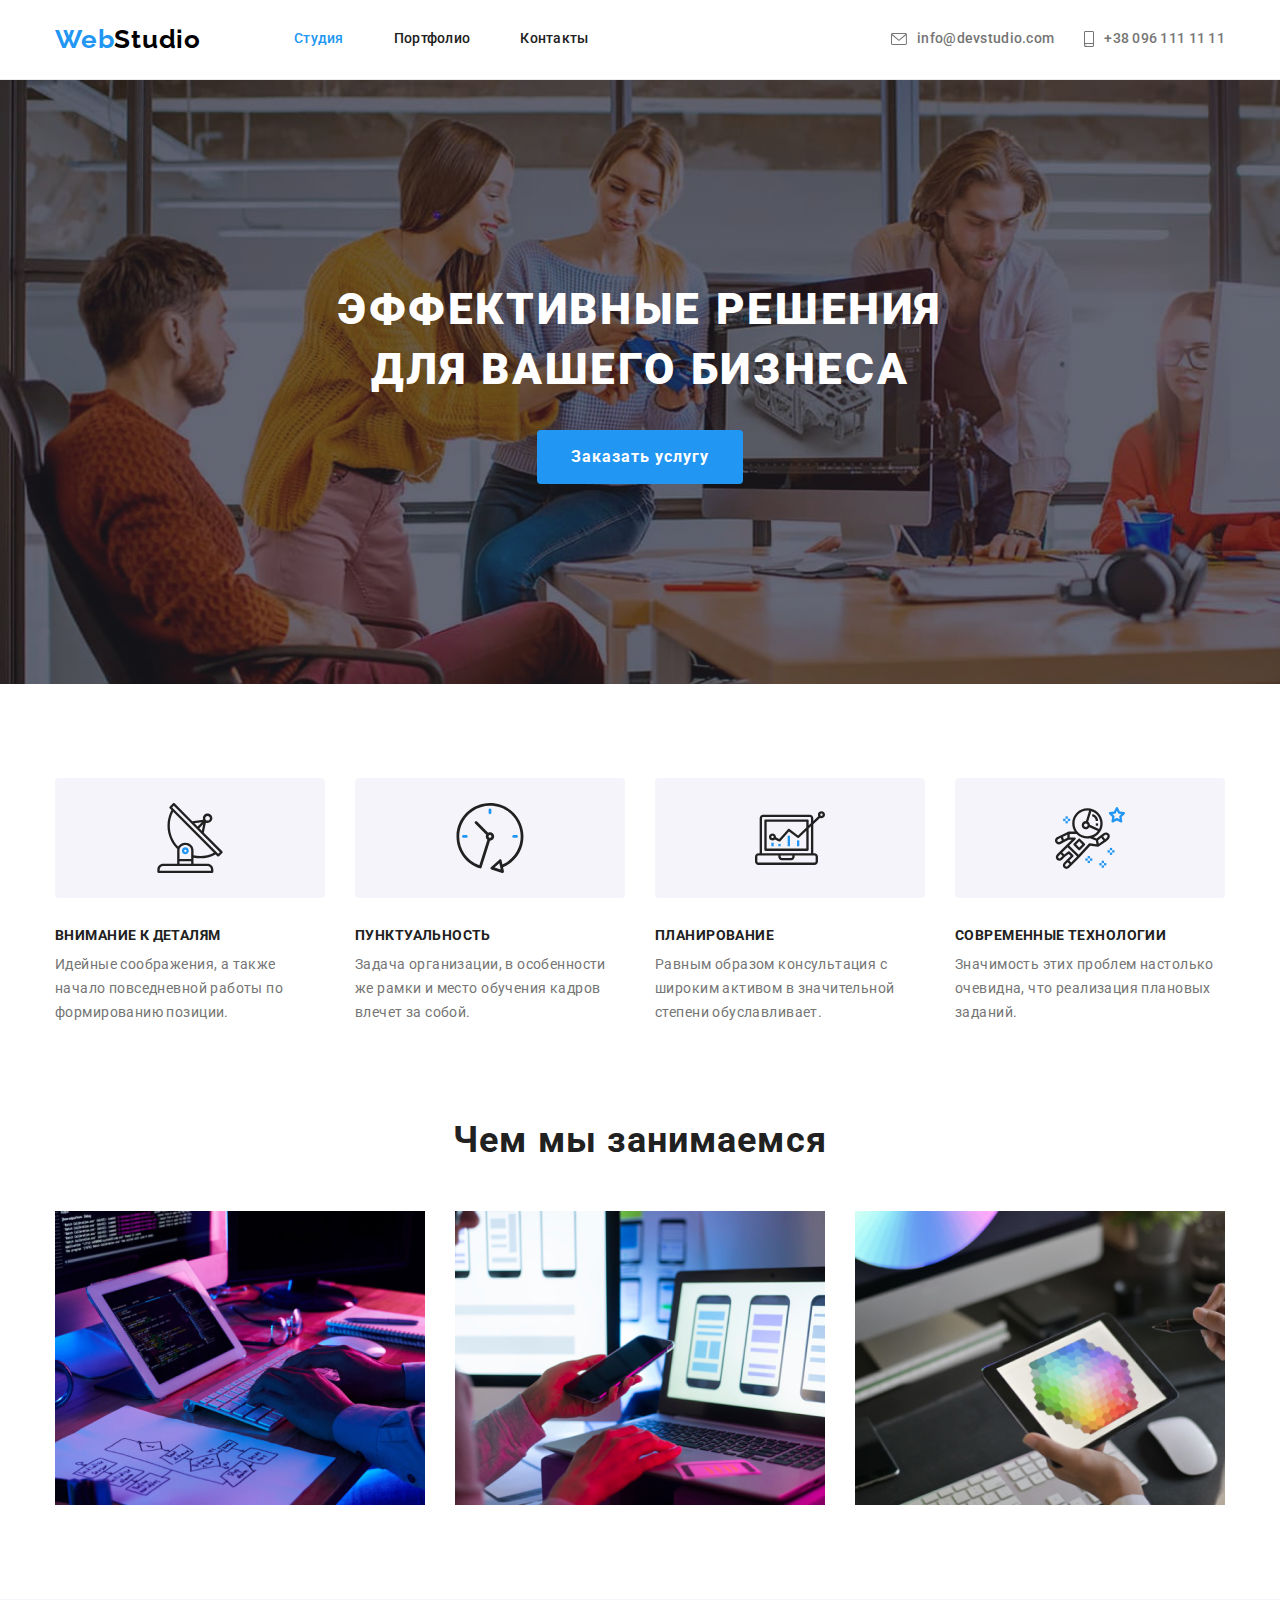
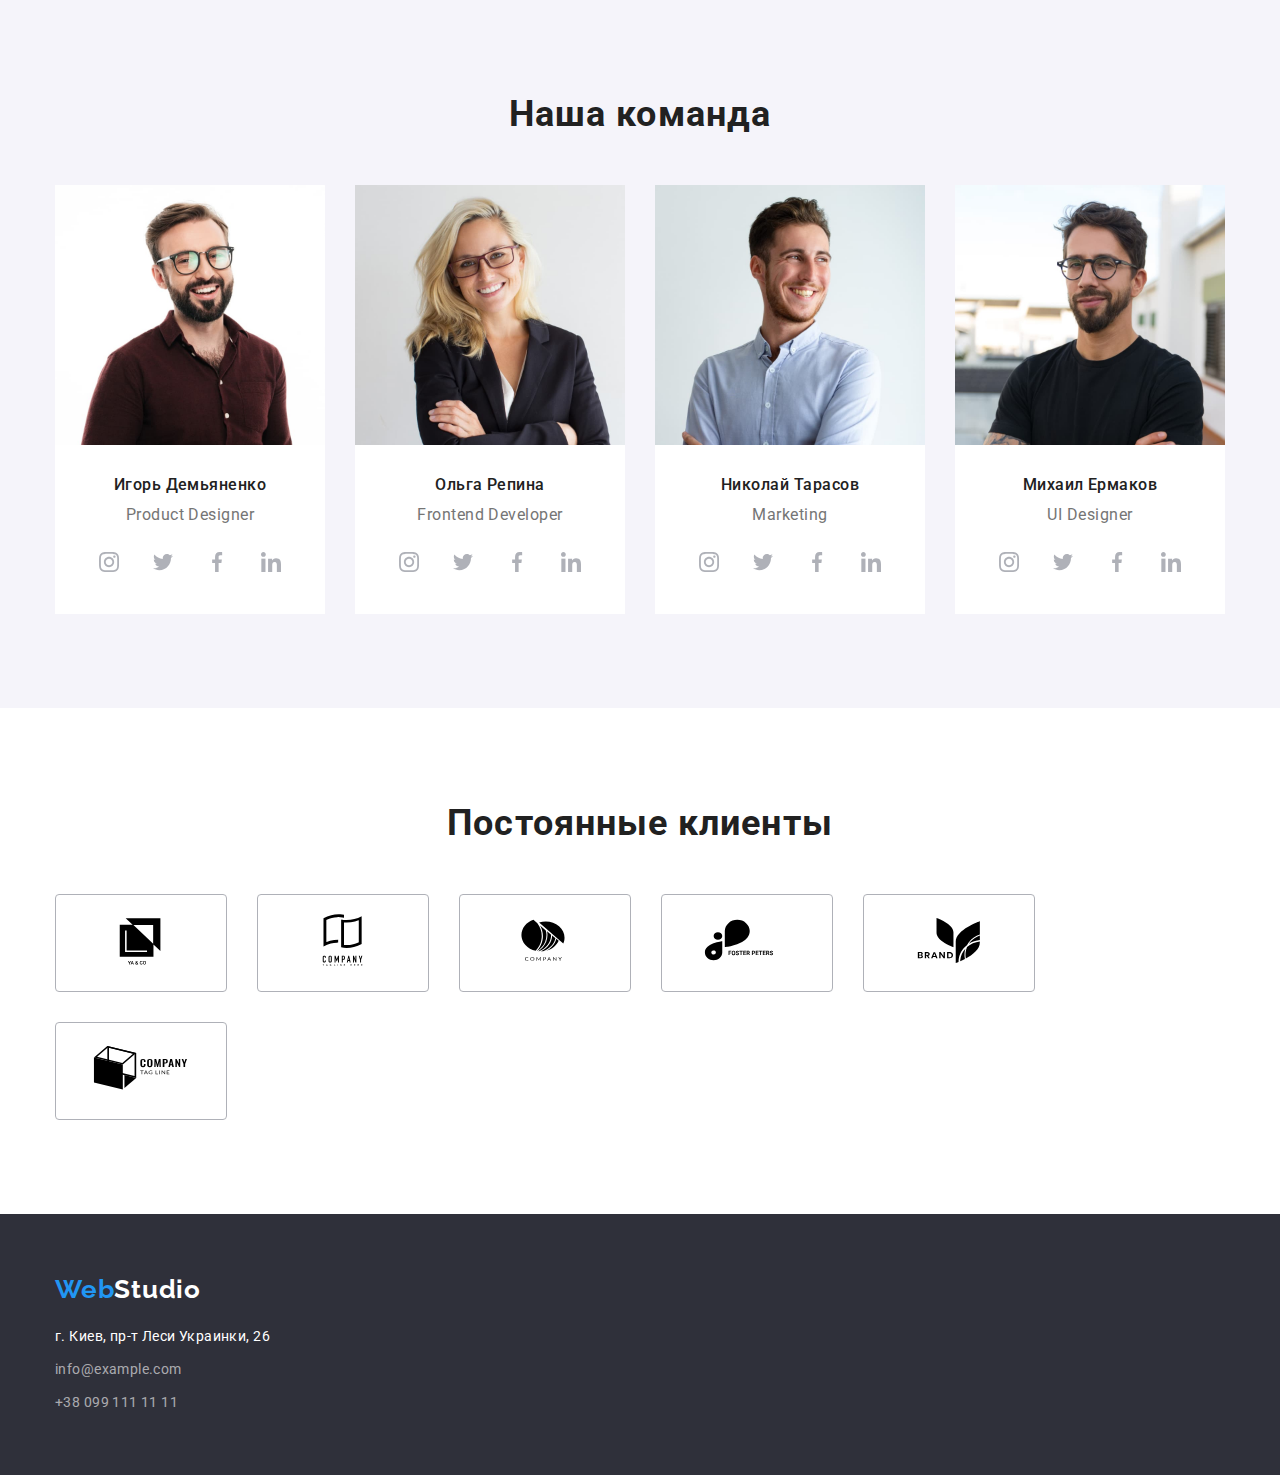
==== index.html @ 459007b1 "Homework4" ====
<!DOCTYPE html>
<html lang="ru">
<head>
    <meta charset="UTF-8">
    <meta http-equiv="X-UA-Compatible" content="IE=edge">
    <meta name="viewport" content="width=device-width, initial-scale=1.0">
    <title>Document</title>
    <link rel="preconnect" href="https://fonts.gstatic.com">
    <link href="https://fonts.googleapis.com/css2?family=Raleway:wght@700&family=Roboto:wght@400;500;700;900&display=swap" rel="stylesheet">
    <link rel="stylesheet" href="https://cdnjs.cloudflare.com/ajax/libs/modern-normalize/1.0.0/modern-normalize.min.css">
    <link rel="stylesheet" href="./css/styles.css">
</head>
<body>
    <!-- header -->
    <header class="header">
        <div class="container header-container">
            <nav class="nav">
                <a class="logo" lang="en" href="./index.html">
                    <span class="logo-first-word">Web</span>Studio
                </a>
                <ul class="nav-menu list">
                    <li class="nav-menu-item">
                        <a class="nav-menu-link link vertical-padding-button current " href="./index.html">Студия</a>
                    </li>
                    <li class="nav-menu-item">
                        <a class="nav-menu-link link vertical-padding-button" href="./portfolio.html">Портфолио</a>
                    </li>
                    <li class="nav-menu-item">
                        <a class="nav-menu-link link vertical-padding-button" href="">Контакты</a>
                    </li>
                </ul>
            </nav>
            <ul class="header-contacts-list list">
                <li class="header-contacts-item">
                    <a class="mail-link link vertical-padding-button" href="mailto:info@devstudio.com">info@devstudio.com
                        <svg class="contact-list-icon envelope">
                            <use href="./images/sprite.svg#icon-envelope"></use>
                        </svg> 
                    </a>
                </li>
                <li class="header-contacts-item">
                    <a class="tel-link link vertical-padding-button" href="tel:+380961111111">+38 096 111 11 11
                        <svg class="contact-list-icon smartphone">
                            <use href="./images/sprite.svg#icon-smartphone"></use>
                        </svg> 
                    </a>
                </li>
            </ul>
        </div>
    </header>
    <main>
        <!-- hero -->
        <section class="hero">
            <div class="container hero-container">
                <h1 class="hero-title">Эффективные решения <br> для вашего бизнеса</h1>
                <button class="hero-button button" type="button">Заказать услугу</button>
            </div>
        </section>
        <!-- advantage -->
        <section class="advantage section">
            <div class="container">
                <h2 class="visually-hidden">Преимущества</h2>
                <ul class="advantage-list list">
                    <li class="advantage-list-item">
                        <div class="container-advatage-list">
                            <svg class=advantage-list-icon>
                                <use href="./images/sprite.svg#icon-antenna1"></use>
                            </svg>
                        </div>
                        <h3 class="advantage-list-title">Внимание к деталям</h3>
                        <p class="advantage-list-description">Идейные соображения, а также начало повседневной работы по формированию позиции.</p>
                    </li>
                    <li class="advantage-list-item">
                        <div class="container-advatage-list">
                            <svg class=advantage-list-icon>
                                <use href="./images/sprite.svg#icon-clock1"></use>
                            </svg>
                        </div>
                        <h3 class="advantage-list-title">Пунктуальность</h3>
                        <p class="advantage-list-description">Задача организации, в особенности же рамки и место обучения кадров влечет за собой.</p>
                    </li>
                    <li class="advantage-list-item">
                        <div class="container-advatage-list">
                            <svg class=advantage-list-icon>
                                <use href="./images/sprite.svg#icon-diagram1"></use>
                            </svg>
                        </div>
                        <h3 class="advantage-list-title">Планирование</h3>
                        <p class="advantage-list-description">Равным образом консультация с широким активом в значительной степени обуславливает.</p>
                    </li>
                    <li class="advantage-list-item">
                        <div class="container-advatage-list">
                            <svg class=advantage-list-icon>
                                <use href="./images/sprite.svg#icon-astronaut1"></use>
                            </svg>
                        </div>
                        <h3 class="advantage-list-title">Современные технологии</h3>
                        <p class="advantage-list-description">Значимость этих проблем настолько очевидна, что реализация плановых заданий.</p>
                    </li>
                </ul>
            </div>
        </section>
        <!-- occupation -->
        <section class="occupations">
            <div class="container">
                <h2 class="occupations-title">Чем мы занимаемся</h2>
                <ul class="occupations-list list">
                    <li class="occupations-list-item">
                        <img class="occupations-list-item-img" src="./images/advantages/programming.jpg" alt="Програмирование" width="370" height="294">
                    </li>
                    <li class="occupations-list-item">
                        <img class="occupations-list-item-img" src="./images/advantages/testing.jpg" alt="Тестирование" width="370" height="294">
                    </li>
                    <li class="occupations-list-item">
                        <img class="occupations-list-item-img" src="./images/advantages/design.jpg" alt="Разработка дизайна" width="370" height="294">
                    </li>
                </ul>
            </div>
        </section>
        <!-- team -->
        <section class="team section">
            <div class="container">
                <h2 class="team-title">Наша команда</h2>
                <ul class="team-list list">
                    <li class="team-list-item">
                        <img class="team-list-item-img" src="./images/team/product-designer.jpg" alt="Член команды Игорь Демьяненко" width="270" height="260">
                        <div class="team-list-item-container">
                            <h3 class="team-list-item-title">Игорь Демьяненко</h3>
                            <p class="team-list-item-description" lang="en">Product Designer</p>
                            <div class="container-taem-social-list">
                                <ul class="team-social-list list">
                                    <li class="team-sotial-list-item">
                                        <a href="" class="social-list-link link">
                                            <svg class="team-sotial-list-icon">
                                                <use href="./images/sprite.svg#icon-instagram"></use>
                                            </svg>
                                        </a>
                                    </li>
                                    <li>
                                        <a href="" class="social-list-link link">
                                            <svg class="team-sotial-list-icon">
                                                <use href="./images/sprite.svg#icon-twitter"></use>
                                            </svg>
                                        </a>
                                    </li>
                                    <li>
                                        <a href="" class="social-list-link link">
                                            <svg class="team-sotial-list-icon">
                                                <use href="./images/sprite.svg#icon-facebook"></use>
                                            </svg>
                                        </a>
                                    </li>
                                    <li>
                                        <a href="" class="social-list-link link">
                                            <svg class="team-sotial-list-icon">
                                                <use href="./images/sprite.svg#icon-linkedin"></use>
                                            </svg>
                                        </a>
                                    </li>
                                </ul>
                            </div>
                        </div>
                    </li>
                    <li class="team-list-item">
                        <img class="team-list-item-img" src="./images/team/frontend-developer.jpg" alt="Член команды Ольга Репина" width="270" height="260">
                        <div class="team-list-item-container">
                            <h3 class="team-list-item-title">Ольга Репина</h3>
                            <p class="team-list-item-description" lang="en">Frontend Developer</p>
                            <div class="container-taem-social-list">
                                <ul class="team-social-list list">
                                    <li class="team-sotial-list-item">
                                        <a href="" class="social-list-link link">
                                            <svg class="team-sotial-list-icon">
                                                <use href="./images/sprite.svg#icon-instagram"></use>
                                            </svg>
                                        </a>
                                    </li>
                                    <li>
                                        <a href="" class="social-list-link link">
                                            <svg class="team-sotial-list-icon">
                                                <use href="./images/sprite.svg#icon-twitter"></use>
                                            </svg>
                                        </a>
                                    </li>
                                    <li>
                                        <a href="" class="social-list-link link">
                                            <svg class="team-sotial-list-icon">
                                                <use href="./images/sprite.svg#icon-facebook"></use>
                                            </svg>
                                        </a>
                                    </li>
                                    <li>
                                        <a href="" class="social-list-link link">
                                            <svg class="team-sotial-list-icon">
                                                <use href="./images/sprite.svg#icon-linkedin"></use>
                                            </svg>
                                        </a>
                                    </li>
                                </ul>
                            </div>
                        </div>
                    </li>
                    <li class="team-list-item">
                        <img class="team-list-item-img" src="./images/team/marketing.jpg" alt="Член команды Николай Тарасов" width="270" height="260">
                        <div class="team-list-item-container">
                            <h3 class="team-list-item-title">Николай Тарасов</h3>
                            <p class="team-list-item-description" lang="en">Marketing</p>
                            <div class="container-taem-social-list">
                                <ul class="team-social-list list">
                                    <li class="team-sotial-list-item">
                                        <a href="" class="social-list-link link">
                                            <svg class="team-sotial-list-icon">
                                                <use href="./images/sprite.svg#icon-instagram"></use>
                                            </svg>
                                        </a>
                                    </li>
                                    <li>
                                        <a href="" class="social-list-link link">
                                            <svg class="team-sotial-list-icon">
                                                <use href="./images/sprite.svg#icon-twitter"></use>
                                            </svg>
                                        </a>
                                    </li>
                                    <li>
                                        <a href="" class="social-list-link link">
                                            <svg class="team-sotial-list-icon">
                                                <use href="./images/sprite.svg#icon-facebook"></use>
                                            </svg>
                                        </a>
                                    </li>
                                    <li>
                                        <a href="" class="social-list-link link">
                                            <svg class="team-sotial-list-icon">
                                                <use href="./images/sprite.svg#icon-linkedin"></use>
                                            </svg>
                                        </a>
                                    </li>
                                </ul>
                            </div>
                        </div>
                    </li>
                    <li class="team-list-item">
                        <img class="team-list-item-img" src="./images/team/ui-designer.jpg" alt="Член команды Михаил Ермаков" width="270" height="260">
                        <div class="team-list-item-container">
                            <h3 class="team-list-item-title">Михаил Ермаков</h3>
                            <p class="team-list-item-description" lang="en">UI Designer</p>
                            <div class="container-taem-social-list">
                                <ul class="team-social-list list">
                                    <li class="team-sotial-list-item">
                                        <a href="" class="social-list-link link">
                                            <svg class="team-sotial-list-icon">
                                                <use href="./images/sprite.svg#icon-instagram"></use>
                                            </svg>
                                        </a>
                                    </li>
                                    <li>
                                        <a href="" class="social-list-link link">
                                            <svg class="team-sotial-list-icon">
                                                <use href="./images/sprite.svg#icon-twitter"></use>
                                            </svg>
                                        </a>
                                    </li>
                                    <li>
                                        <a href="" class="social-list-link link">
                                            <svg class="team-sotial-list-icon">
                                                <use href="./images/sprite.svg#icon-facebook"></use>
                                            </svg>
                                        </a>
                                    </li>
                                    <li>
                                        <a href="" class="social-list-link link">
                                            <svg class="team-sotial-list-icon">
                                                <use href="./images/sprite.svg#icon-linkedin"></use>
                                            </svg>
                                        </a>
                                    </li>
                                </ul>
                            </div>
                        </div>
                    </li>
                </ul>
            </div>
        </section>
        <!-- regular customers -->
        <section class="customers section">
            <div class="container">
                <h2 class="customers-title title">Постоянные клиенты</h2>
                    <ul class="customers-list list">
                        <li class="customers-list-item">
                            <a href="" class="customers-list-link link">
                                <svg class="customer-list-icon">
                                    <use href="./images/sprite.svg#icon-company1"></use>
                                </svg>
                            </a>
                        </li>
                        <li class="customers-list-item">
                            <a href="" class="customers-list-link link">
                                <svg class="customer-list-icon">
                                    <use href="./images/sprite.svg#icon-company2"></use>
                                </svg>
                            </a>
                        </li>
                        <li class="customers-list-item">
                            <a href="" class="customers-list-link link">
                                <svg class="customer-list-icon">
                                    <use href="./images/sprite.svg#icon-company3"></use>
                                </svg>
                            </a>
                        </li>
                        <li class="customers-list-item">
                            <a href="" class="customers-list-link link">
                                <svg class="customer-list-icon">
                                    <use href="./images/sprite.svg#icon-company4"></use>
                                </svg>
                            </a>
                        </li>
                        <li class="customers-list-item">
                            <a href="" class="customers-list-link link">
                                <svg class="customer-list-icon">
                                    <use href="./images/sprite.svg#icon-company5"></use>
                                </svg>
                            </a>
                        </li>
                        <li class="customers-list-item">
                            <a href="" class="customers-list-link link">
                                <svg class="customer-list-icon">
                                    <use href="./images/sprite.svg#icon-company6"></use>
                                </svg>
                            </a>
                        </li>
                    </ul>
            </div>
        </section>
    </main>
    <!-- footer -->
    <footer class="footer">
        <div class="container">
            <a class="footer-logo" lang="en" href="./index.html"><span class="footer-logo-first-word">Web</span>Studio</a>
            <address>
                <ul class="footer-list list">
                    <li class="footer-list-item">
                        <a class="footer-map-link vertical-padding-button link" href="https://goo.gl/maps/yjC53x2u7ZF1c42Y8" target="_blank" rel="noreferrer noopener">г. Киев, пр-т Леси Украинки, 26</a>
                    </li>
                    <li class="footer-list-item">
                        <a class="footer-mail-link vertical-padding-button link" href="mailto:info@example.com">info@example.com</a>
                    </li>
                    <li class="footer-list-item">
                        <a class="footer-tel-link vertical-padding-button link" href="tel:+380991111111">+38 099 111 11 11</a>
                    </li>
                </ul>
            </address>
        </div>
    </footer>
</body>
</html>
---- css/styles.css ----
:root {
  --main-font: "Roboto", sans-serif;
  --secondary-font: "Raleway", sans-serif;
  --accent-color: #2196f3;
  --main-color: #212121;
  --secondary-color: #757575;
  --logo-first-color: #2196f3;
  --logo-second-color: #000000;
  --button-action-color: #ffffff;
  --button-action-background-color: #188ce8;
  --hero-title-text-color: #ffffff;
  --hero-background-color: #c4c4c4;
  --hero-button-background-color: #2196f3;
  --hero-button-hover-background-color: #188ce8;
  --team-background-color: #f5f4fa;
  --team-list-item-background-color: #ffffff;
  --footer-background-color: #2f303a;
  --footer-logo-color: #ffffff;
  --footer-logo-first-word-color: #2196f3;
  --footer-list-item-color: #ffffff;
  --footer-contacts-link-color: rgba(255, 255, 255, 0.6);
  --portfolio-filter-button-background-color: #f5f4fa;
  --sotial-icon-color: #afb1b8;
}

h1,
h2,
h3,
h4,
h5,
h6,
p {
  margin-top: 0;
}

ul,
ol {
  margin-top: 0;
  margin-bottom: 0;
  padding-left: 0;
}

img {
  display: block;
}

.list {
  list-style: none;
}

.link {
  text-decoration: none;
  color: inherit;
}

body {
  font-family: var(--main-font);
  color: var(--main-color);
}

.container {
  width: 1200px;
  padding-left: 15px;
  padding-right: 15px;
  margin: 0 auto;
}

.section {
  padding-top: 94px;
  padding-bottom: 94px;
}

/* ============= COMPONENTS ============= */
.title {
  font-size: 36px;
  line-height: 1.17;
  letter-spacing: 0.03em;
  text-align: center;
}

.link:hover,
.link:focus {
  color: var(--accent-color);
}

.link:hover .contact-list-icon,
.link:focus .contact-list-icon {
  fill: var(--accent-color);
}

.social-list-link:hover,
.social-list-link:focus {
  background-color: var(--accent-color);
}

.social-list-link:hover .team-sotial-list-icon,
.social-list-link:focus .team-sotial-list-icon {
  fill: var(--button-action-color);
}

.button {
  cursor: pointer;
  display: inline-block;
  border-radius: 4px;
  border-color: transparent;
}

.current {
  color: var(--accent-color);
}

.vertical-padding-button {
  padding-top: 5px;
  padding-bottom: 5px;
}

.visually-hidden {
  position: absolute;
  width: 1px;
  height: 1px;
  margin: -1px;
  border: 0;
  padding: 0;
  white-space: nowrap;
  clip-path: inset(100%);
  clip: rect(0 0 0 0);
  overflow: hidden;
  outline: 0;
  outline-offset: 0;
}
/* ============= COMPONENTS END ============= */

/* ============= HEADER ============= */
.header {
  padding-top: 24px;
  padding-bottom: 24px;
  border-bottom: 1px solid #ececec;
}

.header-container {
  display: flex;
  align-items: center;
  justify-content: space-between;
}

.nav {
  display: flex;
  align-items: center;
}

.logo {
  margin-right: 93px;
  font-family: var(--secondary-font);
  font-weight: 700;
  font-size: 26px;
  line-height: 1.19;
  letter-spacing: 0.03em;
  text-decoration: none;
  color: var(--logo-second-color);
}

.logo-first-word {
  color: var(--logo-first-color);
}

.nav-menu {
  display: flex;
  align-items: center;
  font-weight: 500;
  font-size: 14px;
  line-height: 1.14;
  letter-spacing: 0.02em;
}

.nav-menu-item:not(:last-child) {
  margin-right: 50px;
}

.header-contacts-list {
  display: flex;
  align-items: center;
  font-weight: 500;
  font-size: 14px;
  line-height: 1.14;
  letter-spacing: 0.02em;
  color: var(--secondary-color);
}

.envelope {
  width: 16px;
  height: 12px;
}

.smartphone {
  width: 10px;
  height: 16px;
}

.contact-list-icon {
  fill: var(--secondary-color);
}

.header-contacts-item:not(:last-child) {
  margin-right: 30px;
}

.mail-link,
.tel-link {
  display: flex;
  flex-direction: row-reverse;
  justify-content: center;
  align-items: center;
}

.contact-list-icon {
  margin-right: 10px;
}
/* ============= HEADER END ============= */

/* ============= HERO ============= */
.hero {
  background-color: var(--hero-background-color);
  padding-top: 200px;
  padding-bottom: 200px;
  background-image: linear-gradient(
      rgba(47, 48, 58, 0.4),
      rgba(47, 48, 58, 0.4)
    ),
    url(../images/hero/hero.jpg);
  background-size: cover;
}

.hero-container {
  text-align: center;
}

.hero-title {
  font-weight: 900;
  font-size: 44px;
  line-height: 1.36;
  letter-spacing: 0.06em;
  color: var(--hero-title-text-color);
  text-transform: uppercase;
  margin-bottom: 30px;
}

.hero-button {
  font-family: var(--main-font);
  font-weight: 700;
  font-size: 16px;
  line-height: 1.87;
  letter-spacing: 0.06em;
  background-color: var(--hero-button-background-color);
  color: var(--button-action-color);
  padding: 10px 32px;
}

.hero-button:hover {
  background-color: var(--hero-button-hover-background-color);
}
/* ============= HERO END ============= */

/* ============= ADVANTAGE ============= */

.advantage-list {
  display: flex;
  align-items: center;
}

.advantage-list-item:not(:last-child) {
  margin-right: 30px;
}

.container-advatage-list {
  display: flex;
  justify-content: center;
  align-items: center;
  margin-bottom: 30px;
  padding: 25px 100px;
  background: #f5f4fa;
  border-radius: 4px;
}

.advantage-list-icon {
  width: 70px;
  height: 70px;
}

.advantage-list-title {
  width: 270px;
  font-size: 14px;
  line-height: 1.14;
  letter-spacing: 0.03em;
  text-transform: uppercase;
  margin-bottom: 10px;
}

.advantage-list-description {
  font-size: 14px;
  line-height: 1.71;
  letter-spacing: 0.03em;
  color: var(--secondary-color);
  margin-bottom: 0;
}
/* ============= ADVANTAGE END ============= */

/* ============= OCCUPATION ============= */
.occupations {
  padding-bottom: 94px;
}

.occupations-title {
  font-size: 36px;
  line-height: 1.17;
  letter-spacing: 0.03em;
  text-align: center;
  margin-bottom: 50px;
}

.occupations-list {
  display: flex;
  flex-wrap: wrap;
  margin-left: -30px;
  margin-top: -30px;
}

.occupations-list-item {
  flex-basis: calc((100% - 3 * 30px) / 3);
  margin-left: 30px;
  margin-top: 30px;
}
/* ============= OCCUPATION END ============= */

/* ============= TEAM ============= */
.team {
  background-color: var(--team-background-color);
}

.team-title {
  font-size: 36px;
  line-height: 1.17;
  letter-spacing: 0.03em;
  margin-bottom: 50px;
  text-align: center;
}

.team-list {
  display: flex;
  align-items: center;
  text-align: center;
  flex-wrap: wrap;
  margin-left: -30px;
  margin-top: -30px;
}

.team-list-item {
  background-color: var(--team-list-item-background-color);
  flex-basis: calc((100% - 4 * 30px) / 4);
  margin-left: 30px;
  margin-top: 30px;
}

.team-list-item-container {
  padding: 30px 32px;
}

.team-social-list {
  display: flex;
  justify-content: space-between;
}

.social-list-link {
  width: 44px;
  height: 44px;
  display: flex;
  justify-content: center;
  align-items: center;
  border-radius: 50%;
}

.team-sotial-list-icon {
  width: 20px;
  height: 20px;
  fill: var(--sotial-icon-color);
}

.team-list-item-title {
  font-weight: 500;
  font-size: 16px;
  line-height: 1.19;
  letter-spacing: 0.03em;
  margin-bottom: 10px;
}

.team-list-item-description {
  font-size: 16px;
  line-height: 1.19;
  letter-spacing: 0.03em;
  color: var(--secondary-color);
  margin-bottom: 16px;
}
/* ============= TEAM END ============= */

/* ============= REGULAR CUSTOMERS ============= */
.customers-title {
  margin-bottom: 50px;
}

.customers-list {
  display: flex;
  align-items: center;
  text-align: center;
  flex-wrap: wrap;
  margin-left: -30px;
  margin-top: -30px;
}

.customers-list-item {
  border: 1px solid #afb1b8;
  border-radius: 4px;
  flex-basis: calc((100% - 6 * 30px) / 6);
  margin-left: 30px;
  margin-top: 30px;
}

.customers-list-item {
  padding: 16px 32px;
}

.customer-list-icon {
  width: 106px;
  height: 60px;
}
/* ============= REGULAR CUSTOMERS END ============= */

/* ============= FOOTER ============= */
.footer {
  background-color: var(--footer-background-color);
  padding-top: 60px;
  padding-bottom: 60px;
}

.footer-logo {
  display: inline-block;
  font-family: var(--secondary-font);
  font-weight: 700;
  font-size: 26px;
  line-height: 1.19;
  letter-spacing: 0.03em;
  text-decoration: none;
  color: var(--footer-logo-color);
  margin-bottom: 20px;
}

.footer-logo-first-word {
  color: var(--footer-logo-first-word-color);
}

.footer-list-item {
  font-style: normal;
  font-size: 14px;
  line-height: 1.71;
  letter-spacing: 0.03em;
  color: var(--footer-list-item-color);
}

.footer-list-item:not(:last-child) {
  margin-bottom: 9px;
}

.footer-tel-link,
.footer-mail-link {
  color: var(--footer-contacts-link-color);
}
/* ============= FOOTER END ============= */

/* ============= PORTFOLIO FILTER ============= */
/* .portfolio {
} */

.portfolio-filter-list {
  display: flex;
  justify-content: center;
  margin-bottom: 50px;
}

.portfolio-filter-button {
  font-family: var(--main-font);
  font-weight: 500;
  font-size: 16px;
  line-height: 1.62;
  letter-spacing: 0.03em;
  color: var(--main-color);
  background-color: var(--portfolio-filter-button-background-color);
  padding: 6px 22px;
}

.portfolio-filter-list-item:not(:last-child) {
  margin-right: 8px;
}

.portfolio-filter-button:hover {
  color: var(--button-action-color);
  background-color: var(--button-action-background-color);
}
/* ============= PORTFOLIO FILTER END ============= */

/* ============= PORTFOLIO GALLERY ============= */
.gallery-list {
  display: flex;
  flex-wrap: wrap;
  margin-left: -30px;
  margin-top: -30px;
}

.gallery-list-item {
  flex-basis: calc((100% - 3 * 30px) / 3);
  margin-left: 30px;
  margin-top: 30px;
}

.gallery-list-title {
  font-size: 18px;
  line-height: 2;
  letter-spacing: 0.06em;
  margin-bottom: 4px;
}

.gallery-list-description {
  font-size: 16px;
  line-height: 1.87;
  letter-spacing: 0.03em;
  color: var(--secondary-color);
  margin-bottom: 0;
}

.gallery-list-content {
  padding: 20px 24px;
  border: 1px solid #eeeeee;
  border-top: 0px;
}
/* ============= PORTFOLIO GALLERY END ============= */
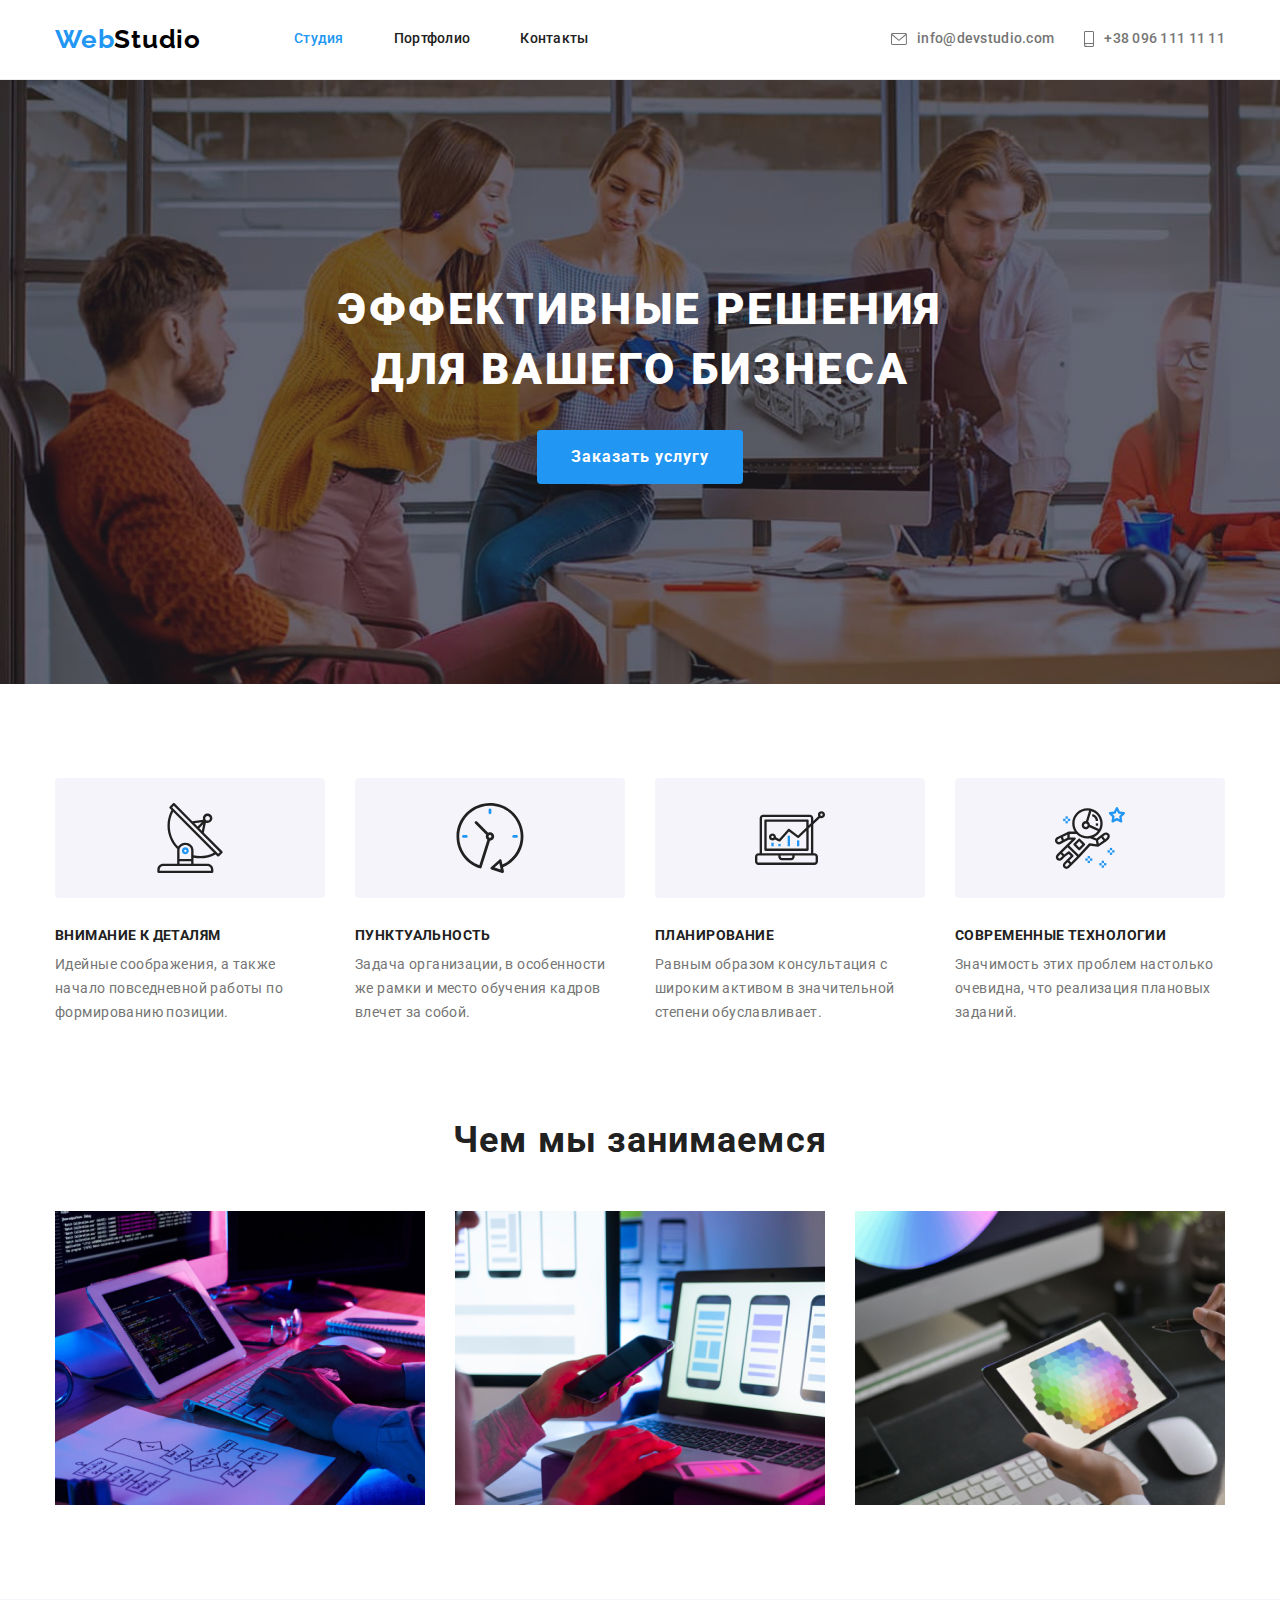
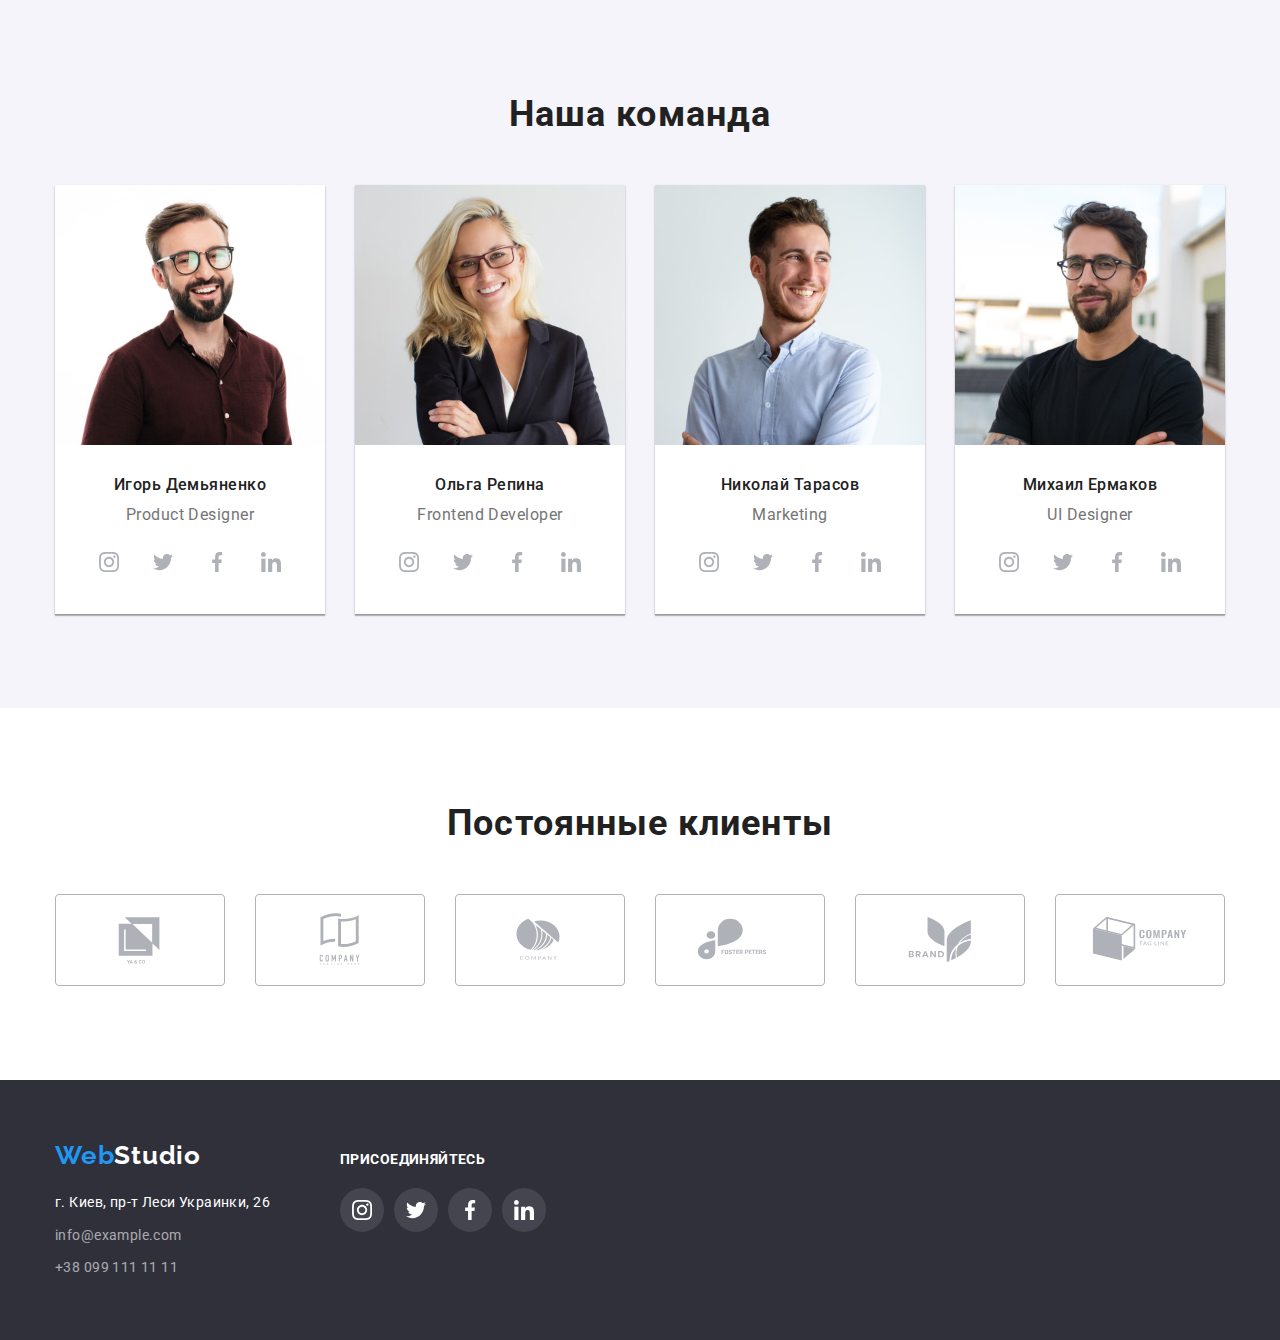
==== commit 0d193ce4: "Summary" ====
--- a/index.html
+++ b/index.html
@@ -33,14 +33,14 @@
             <ul class="header-contacts-list list">
                 <li class="header-contacts-item">
                     <a class="mail-link link vertical-padding-button" href="mailto:info@devstudio.com">info@devstudio.com
-                        <svg class="contact-list-icon envelope">
+                        <svg class="contact-list-icon envelope" width="16" height="12">
                             <use href="./images/sprite.svg#icon-envelope"></use>
                         </svg> 
                     </a>
                 </li>
                 <li class="header-contacts-item">
                     <a class="tel-link link vertical-padding-button" href="tel:+380961111111">+38 096 111 11 11
-                        <svg class="contact-list-icon smartphone">
+                        <svg class="contact-list-icon smartphone" width="10" height="16"> 
                             <use href="./images/sprite.svg#icon-smartphone"></use>
                         </svg> 
                     </a>
@@ -63,7 +63,7 @@
                 <ul class="advantage-list list">
                     <li class="advantage-list-item">
                         <div class="container-advatage-list">
-                            <svg class=advantage-list-icon>
+                            <svg class=advantage-list-icon width="70" height="70">
                                 <use href="./images/sprite.svg#icon-antenna1"></use>
                             </svg>
                         </div>
@@ -72,7 +72,7 @@
                     </li>
                     <li class="advantage-list-item">
                         <div class="container-advatage-list">
-                            <svg class=advantage-list-icon>
+                            <svg class=advantage-list-icon width="70" height="70">
                                 <use href="./images/sprite.svg#icon-clock1"></use>
                             </svg>
                         </div>
@@ -81,7 +81,7 @@
                     </li>
                     <li class="advantage-list-item">
                         <div class="container-advatage-list">
-                            <svg class=advantage-list-icon>
+                            <svg class=advantage-list-icon width="70" height="70">
                                 <use href="./images/sprite.svg#icon-diagram1"></use>
                             </svg>
                         </div>
@@ -90,7 +90,7 @@
                     </li>
                     <li class="advantage-list-item">
                         <div class="container-advatage-list">
-                            <svg class=advantage-list-icon>
+                            <svg class=advantage-list-icon width="70" height="70">
                                 <use href="./images/sprite.svg#icon-astronaut1"></use>
                             </svg>
                         </div>
@@ -131,28 +131,28 @@
                                 <ul class="team-social-list list">
                                     <li class="team-sotial-list-item">
                                         <a href="" class="social-list-link link">
-                                            <svg class="team-sotial-list-icon">
+                                            <svg class="team-sotial-list-icon" width="20" height="20">
                                                 <use href="./images/sprite.svg#icon-instagram"></use>
                                             </svg>
                                         </a>
                                     </li>
                                     <li>
                                         <a href="" class="social-list-link link">
-                                            <svg class="team-sotial-list-icon">
+                                            <svg class="team-sotial-list-icon" width="20" height="20">
                                                 <use href="./images/sprite.svg#icon-twitter"></use>
                                             </svg>
                                         </a>
                                     </li>
                                     <li>
                                         <a href="" class="social-list-link link">
-                                            <svg class="team-sotial-list-icon">
+                                            <svg class="team-sotial-list-icon" width="20" height="20">
                                                 <use href="./images/sprite.svg#icon-facebook"></use>
                                             </svg>
                                         </a>
                                     </li>
                                     <li>
                                         <a href="" class="social-list-link link">
-                                            <svg class="team-sotial-list-icon">
+                                            <svg class="team-sotial-list-icon" width="20" height="20">
                                                 <use href="./images/sprite.svg#icon-linkedin"></use>
                                             </svg>
                                         </a>
@@ -170,28 +170,28 @@
                                 <ul class="team-social-list list">
                                     <li class="team-sotial-list-item">
                                         <a href="" class="social-list-link link">
-                                            <svg class="team-sotial-list-icon">
+                                            <svg class="team-sotial-list-icon" width="20" height="20">
                                                 <use href="./images/sprite.svg#icon-instagram"></use>
                                             </svg>
                                         </a>
                                     </li>
                                     <li>
                                         <a href="" class="social-list-link link">
-                                            <svg class="team-sotial-list-icon">
+                                            <svg class="team-sotial-list-icon" width="20" height="20">
                                                 <use href="./images/sprite.svg#icon-twitter"></use>
                                             </svg>
                                         </a>
                                     </li>
                                     <li>
                                         <a href="" class="social-list-link link">
-                                            <svg class="team-sotial-list-icon">
+                                            <svg class="team-sotial-list-icon" width="20" height="20">
                                                 <use href="./images/sprite.svg#icon-facebook"></use>
                                             </svg>
                                         </a>
                                     </li>
                                     <li>
                                         <a href="" class="social-list-link link">
-                                            <svg class="team-sotial-list-icon">
+                                            <svg class="team-sotial-list-icon" width="20" height="20">
                                                 <use href="./images/sprite.svg#icon-linkedin"></use>
                                             </svg>
                                         </a>
@@ -209,28 +209,28 @@
                                 <ul class="team-social-list list">
                                     <li class="team-sotial-list-item">
                                         <a href="" class="social-list-link link">
-                                            <svg class="team-sotial-list-icon">
+                                            <svg class="team-sotial-list-icon" width="20" height="20">
                                                 <use href="./images/sprite.svg#icon-instagram"></use>
                                             </svg>
                                         </a>
                                     </li>
                                     <li>
                                         <a href="" class="social-list-link link">
-                                            <svg class="team-sotial-list-icon">
+                                            <svg class="team-sotial-list-icon" width="20" height="20">
                                                 <use href="./images/sprite.svg#icon-twitter"></use>
                                             </svg>
                                         </a>
                                     </li>
                                     <li>
                                         <a href="" class="social-list-link link">
-                                            <svg class="team-sotial-list-icon">
+                                            <svg class="team-sotial-list-icon" width="20" height="20">
                                                 <use href="./images/sprite.svg#icon-facebook"></use>
                                             </svg>
                                         </a>
                                     </li>
                                     <li>
                                         <a href="" class="social-list-link link">
-                                            <svg class="team-sotial-list-icon">
+                                            <svg class="team-sotial-list-icon" width="20" height="20">
                                                 <use href="./images/sprite.svg#icon-linkedin"></use>
                                             </svg>
                                         </a>
@@ -248,28 +248,28 @@
                                 <ul class="team-social-list list">
                                     <li class="team-sotial-list-item">
                                         <a href="" class="social-list-link link">
-                                            <svg class="team-sotial-list-icon">
+                                            <svg class="team-sotial-list-icon" width="20" height="20">
                                                 <use href="./images/sprite.svg#icon-instagram"></use>
                                             </svg>
                                         </a>
                                     </li>
                                     <li>
                                         <a href="" class="social-list-link link">
-                                            <svg class="team-sotial-list-icon">
+                                            <svg class="team-sotial-list-icon" width="20" height="20">
                                                 <use href="./images/sprite.svg#icon-twitter"></use>
                                             </svg>
                                         </a>
                                     </li>
                                     <li>
                                         <a href="" class="social-list-link link">
-                                            <svg class="team-sotial-list-icon">
+                                            <svg class="team-sotial-list-icon" width="20" height="20">
                                                 <use href="./images/sprite.svg#icon-facebook"></use>
                                             </svg>
                                         </a>
                                     </li>
                                     <li>
                                         <a href="" class="social-list-link link">
-                                            <svg class="team-sotial-list-icon">
+                                            <svg class="team-sotial-list-icon" width="20" height="20">
                                                 <use href="./images/sprite.svg#icon-linkedin"></use>
                                             </svg>
                                         </a>
@@ -287,46 +287,58 @@
                 <h2 class="customers-title title">Постоянные клиенты</h2>
                     <ul class="customers-list list">
                         <li class="customers-list-item">
-                            <a href="" class="customers-list-link link">
-                                <svg class="customer-list-icon">
-                                    <use href="./images/sprite.svg#icon-company1"></use>
-                                </svg>
-                            </a>
-                        </li>
-                        <li class="customers-list-item">
-                            <a href="" class="customers-list-link link">
-                                <svg class="customer-list-icon">
-                                    <use href="./images/sprite.svg#icon-company2"></use>
-                                </svg>
-                            </a>
-                        </li>
-                        <li class="customers-list-item">
-                            <a href="" class="customers-list-link link">
-                                <svg class="customer-list-icon">
-                                    <use href="./images/sprite.svg#icon-company3"></use>
-                                </svg>
-                            </a>
-                        </li>
-                        <li class="customers-list-item">
-                            <a href="" class="customers-list-link link">
-                                <svg class="customer-list-icon">
-                                    <use href="./images/sprite.svg#icon-company4"></use>
-                                </svg>
-                            </a>
-                        </li>
-                        <li class="customers-list-item">
-                            <a href="" class="customers-list-link link">
-                                <svg class="customer-list-icon">
-                                    <use href="./images/sprite.svg#icon-company5"></use>
-                                </svg>
-                            </a>
-                        </li>
-                        <li class="customers-list-item">
-                            <a href="" class="customers-list-link link">
-                                <svg class="customer-list-icon">
-                                    <use href="./images/sprite.svg#icon-company6"></use>
-                                </svg>
-                            </a>
+                            <div class="customer-list-link-container">
+                                <a href="" class="customers-list-link link">
+                                    <svg class="customer-list-icon" width="106" height="60">
+                                        <use href="./images/sprite.svg#icon-company1"></use>
+                                    </svg>
+                                </a>
+                            </div>
+                        </li>
+                        <li class="customers-list-item">
+                            <div class="customer-list-link-container">
+                                <a href="" class="customers-list-link link">
+                                    <svg class="customer-list-icon" width="106" height="60">
+                                        <use href="./images/sprite.svg#icon-company2"></use>
+                                    </svg>
+                                </a>
+                            </div>
+                        </li>
+                        <li class="customers-list-item">
+                            <div class="customer-list-link-container">
+                                <a href="" class="customers-list-link link">
+                                    <svg class="customer-list-icon" width="106" height="60">
+                                        <use href="./images/sprite.svg#icon-company3"></use>
+                                    </svg>
+                                </a>
+                            </div>
+                        </li>
+                        <li class="customers-list-item">
+                            <div class="customer-list-link-container">
+                                <a href="" class="customers-list-link link">
+                                    <svg class="customer-list-icon" width="106" height="60">
+                                        <use href="./images/sprite.svg#icon-company4"></use>
+                                    </svg>
+                                </a>
+                            </div>
+                        </li>
+                        <li class="customers-list-item">
+                            <div class="customer-list-link-container">
+                                <a href="" class="customers-list-link link">
+                                    <svg class="customer-list-icon" width="106" height="60">
+                                        <use href="./images/sprite.svg#icon-company5"></use>
+                                    </svg>
+                                </a>
+                            </div>
+                        </li>
+                        <li class="customers-list-item">
+                            <div class="customer-list-link-container">
+                                <a href="" class="customers-list-link link">
+                                    <svg class="customer-list-icon" width="106" height="60">
+                                        <use href="./images/sprite.svg#icon-company6"></use>
+                                    </svg>
+                                </a>
+                            </div>
                         </li>
                     </ul>
             </div>
@@ -334,21 +346,56 @@
     </main>
     <!-- footer -->
     <footer class="footer">
-        <div class="container">
-            <a class="footer-logo" lang="en" href="./index.html"><span class="footer-logo-first-word">Web</span>Studio</a>
-            <address>
-                <ul class="footer-list list">
-                    <li class="footer-list-item">
-                        <a class="footer-map-link vertical-padding-button link" href="https://goo.gl/maps/yjC53x2u7ZF1c42Y8" target="_blank" rel="noreferrer noopener">г. Киев, пр-т Леси Украинки, 26</a>
-                    </li>
-                    <li class="footer-list-item">
-                        <a class="footer-mail-link vertical-padding-button link" href="mailto:info@example.com">info@example.com</a>
-                    </li>
-                    <li class="footer-list-item">
-                        <a class="footer-tel-link vertical-padding-button link" href="tel:+380991111111">+38 099 111 11 11</a>
+        <div class="container footer-container">
+            <div class="footer-contacts">
+                <a class="footer-logo" lang="en" href="./index.html"><span class="footer-logo-first-word">Web</span>Studio</a>
+                <address class="footer-address">
+                    <ul class="footer-list list">
+                        <li class="footer-list-item">
+                            <a class="footer-map-link vertical-padding-button link" href="https://goo.gl/maps/yjC53x2u7ZF1c42Y8" target="_blank" rel="noreferrer noopener">г. Киев, пр-т Леси Украинки, 26</a>
+                        </li>
+                        <li class="footer-list-item">
+                            <a class="footer-mail-link vertical-padding-button link" href="mailto:info@example.com">info@example.com</a>
+                        </li>
+                        <li class="footer-list-item">
+                            <a class="footer-tel-link vertical-padding-button link" href="tel:+380991111111">+38 099 111 11 11</a>
+                        </li>
+                    </ul>
+                </address>
+            </div>
+            <div class="footer-sotial-list-container">
+                <h2 class="footer-title title">присоединяйтесь</h2>
+                <ul class="footer-sotial-list list">
+                    <li class="footer-sotial-list-item">
+                        <a href="" class="footer-sotial-link link">
+                            <svg class="footer-sotial-list-icon" width="20" height="20">
+                                <use href="./images/sprite.svg#icon-instagram"></use>
+                            </svg>
+                        </a>
+                    </li>
+                    <li class="footer-sotial-list-item">
+                        <a href="" class="footer-sotial-link link">
+                            <svg class="footer-sotial-list-icon" width="20" height="20">
+                                <use href="./images/sprite.svg#icon-twitter"></use>
+                            </svg>
+                        </a>
+                    </li>
+                    <li class="footer-sotial-list-item">
+                        <a href="" class="footer-sotial-link link">
+                            <svg class="footer-sotial-list-icon" width="20" height="20">
+                                <use href="./images/sprite.svg#icon-facebook"></use>
+                            </svg>
+                        </a>
+                    </li>
+                    <li class="footer-sotial-list-item">
+                        <a href="" class="footer-sotial-link link">
+                            <svg class="footer-sotial-list-icon" width="20" height="20">
+                                <use href="./images/sprite.svg#icon-linkedin"></use>
+                            </svg>
+                        </a>
                     </li>
                 </ul>
-            </address>
+            </div>
         </div>
     </footer>
 </body>
--- a/css/styles.css
+++ b/css/styles.css
@@ -72,6 +72,7 @@
 
 /* ============= COMPONENTS ============= */
 .title {
+  font-weight: 700;
   font-size: 36px;
   line-height: 1.17;
   letter-spacing: 0.03em;
@@ -96,6 +97,27 @@
 .social-list-link:hover .team-sotial-list-icon,
 .social-list-link:focus .team-sotial-list-icon {
   fill: var(--button-action-color);
+}
+
+.customers-list-link:hover,
+.customers-list-link:focus {
+  border-color: var(--accent-color);
+}
+
+.customers-list-link:hover .customer-list-icon,
+.customers-list-link:focus .customer-list-icon {
+  fill: var(--accent-color);
+}
+
+.footer-sotial-link:hover,
+.footer-sotial-link:focus {
+  background-color: var(--accent-color);
+}
+
+.gallery-list-item:hover,
+.gallery-list-item:focus {
+  box-shadow: 0px 1px 1px rgba(0, 0, 0, 0.12), 0px 4px 4px rgba(0, 0, 0, 0.06),
+    1px 4px 6px rgba(0, 0, 0, 0.16);
 }
 
 .button {
@@ -186,15 +208,15 @@
   color: var(--secondary-color);
 }
 
-.envelope {
+/* .envelope {
   width: 16px;
   height: 12px;
-}
-
-.smartphone {
+} */
+
+/* .smartphone {
   width: 10px;
   height: 16px;
-}
+} */
 
 .contact-list-icon {
   fill: var(--secondary-color);
@@ -228,6 +250,8 @@
     ),
     url(../images/hero/hero.jpg);
   background-size: cover;
+  max-width: 1600px;
+  margin: 0 auto;
 }
 
 .hero-container {
@@ -281,10 +305,10 @@
   border-radius: 4px;
 }
 
-.advantage-list-icon {
+/* .advantage-list-icon {
   width: 70px;
   height: 70px;
-}
+} */
 
 .advantage-list-title {
   width: 270px;
@@ -358,6 +382,8 @@
   flex-basis: calc((100% - 4 * 30px) / 4);
   margin-left: 30px;
   margin-top: 30px;
+  box-shadow: 0px 1px 3px rgba(0, 0, 0, 0.12), 0px 1px 1px rgba(0, 0, 0, 0.14),
+    0px 2px 1px rgba(0, 0, 0, 0.2);
 }
 
 .team-list-item-container {
@@ -379,8 +405,8 @@
 }
 
 .team-sotial-list-icon {
-  width: 20px;
-  height: 20px;
+  /* width: 20px;
+  height: 20px; */
   fill: var(--sotial-icon-color);
 }
 
@@ -416,24 +442,34 @@
 }
 
 .customers-list-item {
-  border: 1px solid #afb1b8;
-  border-radius: 4px;
   flex-basis: calc((100% - 6 * 30px) / 6);
   margin-left: 30px;
   margin-top: 30px;
 }
 
-.customers-list-item {
-  padding: 16px 32px;
+.customers-list-link {
+  display: flex;
+  justify-content: center;
+  align-items: center;
+  width: 170px;
+  height: 92px;
+  border: 1px solid #afb1b8;
+  border-radius: 4px;
+  border-color: var(--sotial-icon-color);
 }
 
 .customer-list-icon {
-  width: 106px;
-  height: 60px;
+  /* width: 106px;
+  height: 60px; */
+  fill: var(--sotial-icon-color);
 }
 /* ============= REGULAR CUSTOMERS END ============= */
 
 /* ============= FOOTER ============= */
+.footer-container {
+  display: flex;
+}
+
 .footer {
   background-color: var(--footer-background-color);
   padding-top: 60px;
@@ -456,6 +492,10 @@
   color: var(--footer-logo-first-word-color);
 }
 
+.footer-address {
+  margin-right: 70px;
+}
+
 .footer-list-item {
   font-style: normal;
   font-size: 14px;
@@ -471,6 +511,45 @@
 .footer-tel-link,
 .footer-mail-link {
   color: var(--footer-contacts-link-color);
+}
+
+.footer-sotial-list-container {
+  padding-top: 12px;
+}
+
+.footer-title {
+  font-size: 14px;
+  line-height: 1.14;
+  letter-spacing: 0.03em;
+  text-transform: uppercase;
+  color: var(--footer-list-item-color);
+  margin-bottom: 20px;
+  text-align: start;
+}
+
+.footer-sotial-list {
+  display: flex;
+  align-items: center;
+}
+
+.footer-sotial-list-item:not(:last-child) {
+  margin-right: 10px;
+}
+
+.footer-sotial-link {
+  display: flex;
+  justify-content: center;
+  align-items: center;
+  width: 44px;
+  height: 44px;
+  border-radius: 50%;
+  background-color: rgba(255, 255, 255, 0.1);
+}
+
+.footer-sotial-list-icon {
+  /* width: 20px;
+  height: 20px; */
+  fill: var(--footer-list-item-color);
 }
 /* ============= FOOTER END ============= */
 
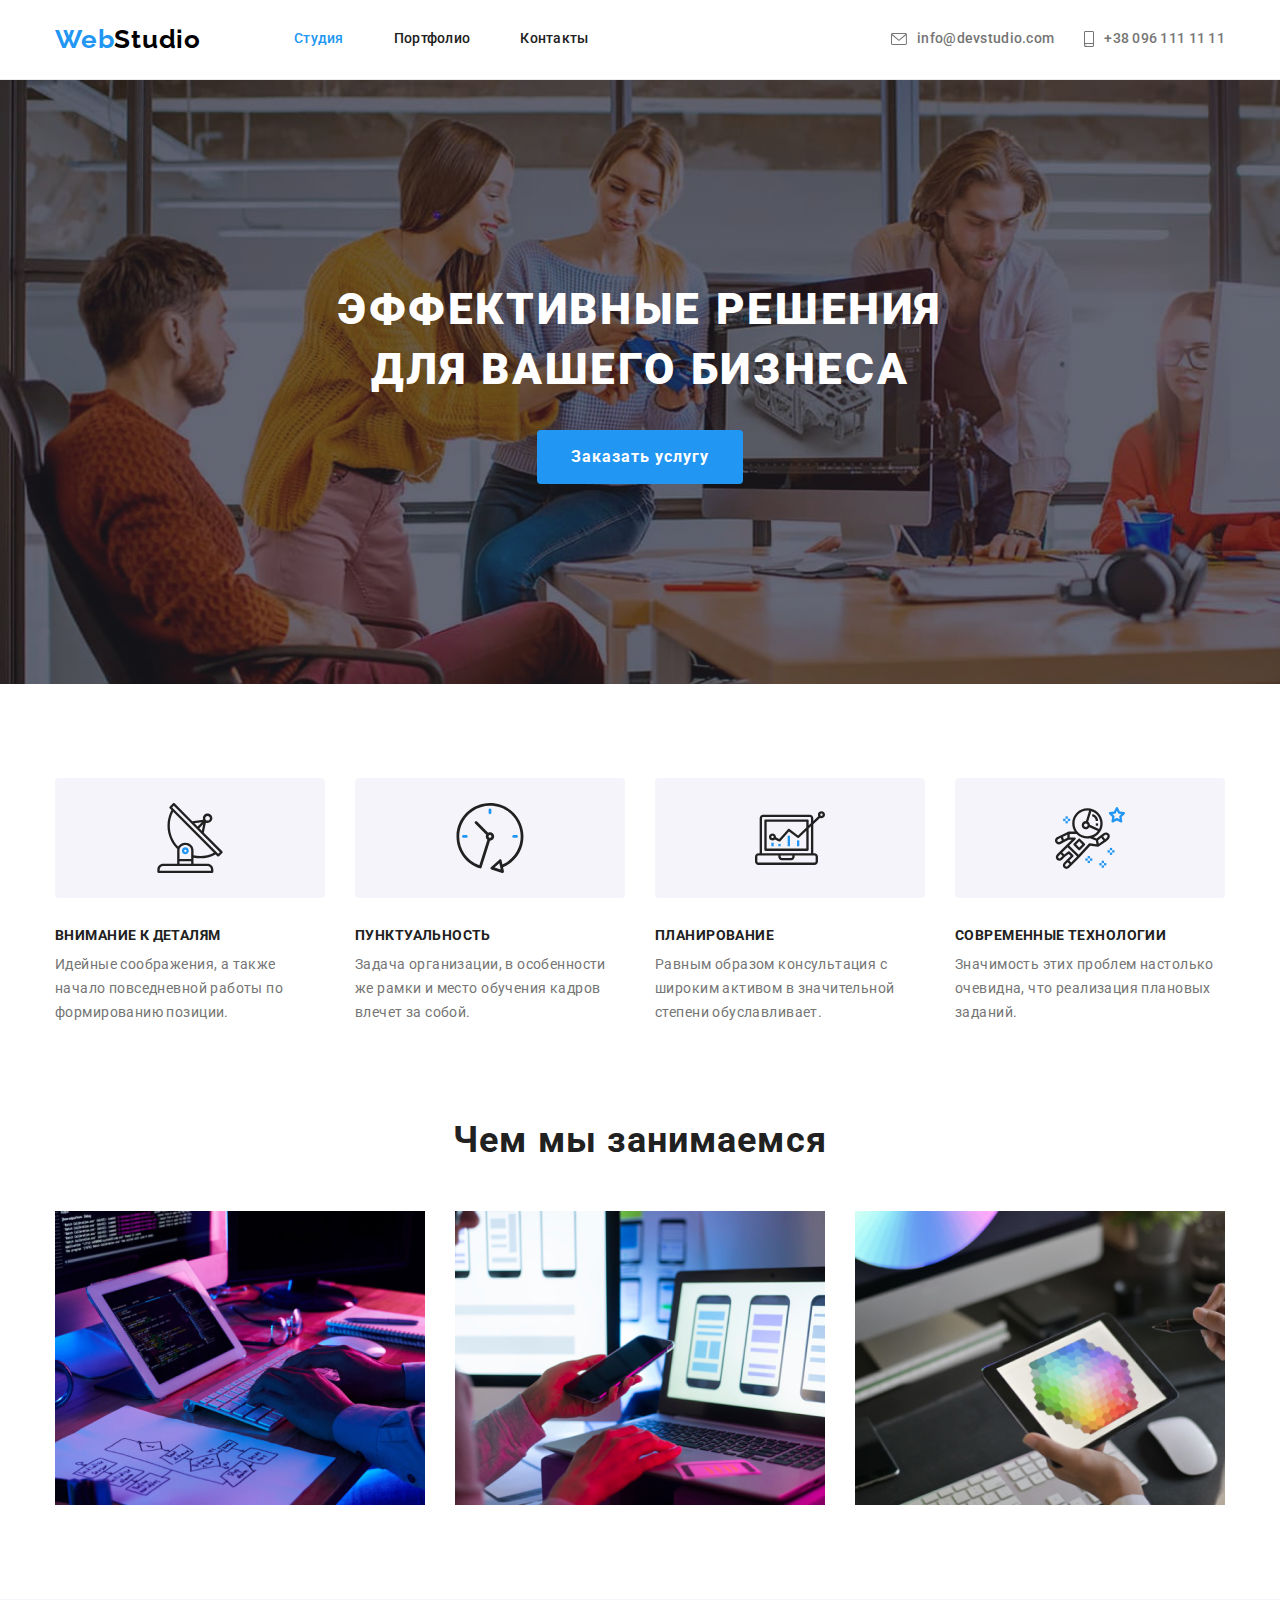
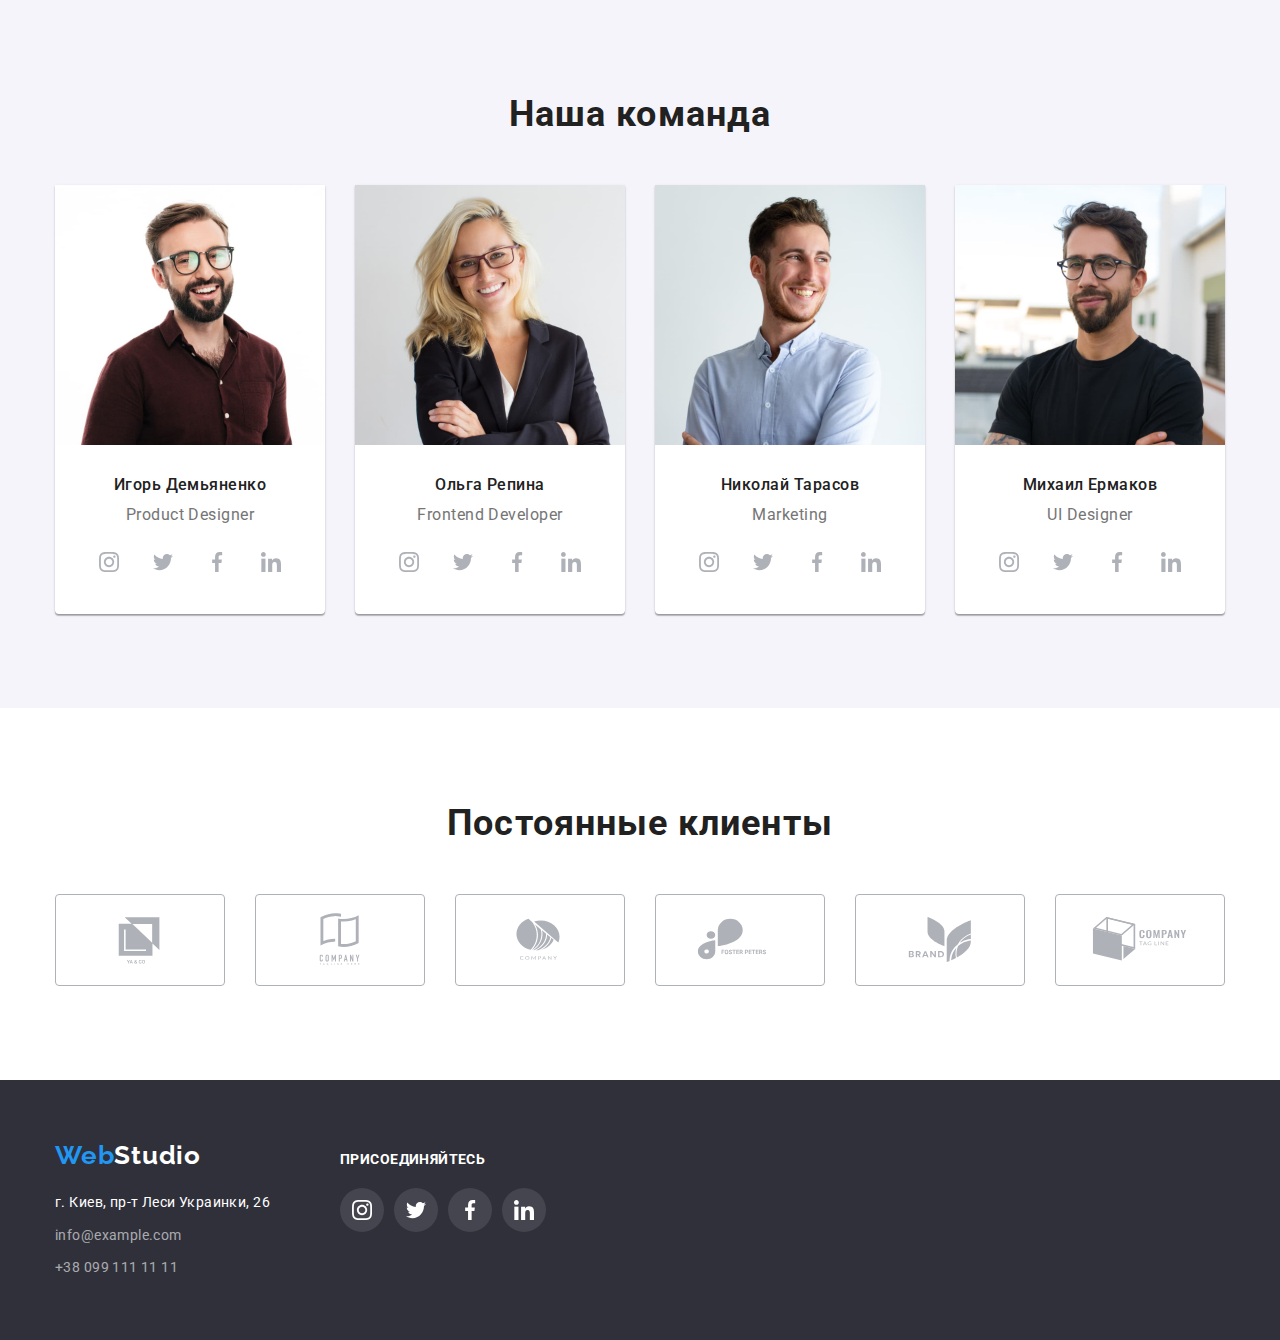
==== commit 4054ad84: "corection" ====
--- a/index.html
+++ b/index.html
@@ -127,7 +127,6 @@
                         <div class="team-list-item-container">
                             <h3 class="team-list-item-title">Игорь Демьяненко</h3>
                             <p class="team-list-item-description" lang="en">Product Designer</p>
-                            <div class="container-taem-social-list">
                                 <ul class="team-social-list list">
                                     <li class="team-sotial-list-item">
                                         <a href="" class="social-list-link link">
@@ -158,7 +157,6 @@
                                         </a>
                                     </li>
                                 </ul>
-                            </div>
                         </div>
                     </li>
                     <li class="team-list-item">
@@ -166,7 +164,6 @@
                         <div class="team-list-item-container">
                             <h3 class="team-list-item-title">Ольга Репина</h3>
                             <p class="team-list-item-description" lang="en">Frontend Developer</p>
-                            <div class="container-taem-social-list">
                                 <ul class="team-social-list list">
                                     <li class="team-sotial-list-item">
                                         <a href="" class="social-list-link link">
@@ -197,7 +194,6 @@
                                         </a>
                                     </li>
                                 </ul>
-                            </div>
                         </div>
                     </li>
                     <li class="team-list-item">
@@ -205,7 +201,6 @@
                         <div class="team-list-item-container">
                             <h3 class="team-list-item-title">Николай Тарасов</h3>
                             <p class="team-list-item-description" lang="en">Marketing</p>
-                            <div class="container-taem-social-list">
                                 <ul class="team-social-list list">
                                     <li class="team-sotial-list-item">
                                         <a href="" class="social-list-link link">
@@ -236,7 +231,6 @@
                                         </a>
                                     </li>
                                 </ul>
-                            </div>
                         </div>
                     </li>
                     <li class="team-list-item">
@@ -244,7 +238,6 @@
                         <div class="team-list-item-container">
                             <h3 class="team-list-item-title">Михаил Ермаков</h3>
                             <p class="team-list-item-description" lang="en">UI Designer</p>
-                            <div class="container-taem-social-list">
                                 <ul class="team-social-list list">
                                     <li class="team-sotial-list-item">
                                         <a href="" class="social-list-link link">
@@ -275,7 +268,6 @@
                                         </a>
                                     </li>
                                 </ul>
-                            </div>
                         </div>
                     </li>
                 </ul>
--- a/css/styles.css
+++ b/css/styles.css
@@ -300,7 +300,9 @@
   justify-content: center;
   align-items: center;
   margin-bottom: 30px;
-  padding: 25px 100px;
+  height: 120px;
+  /* padding-top: 25px;
+  padding-bottom: 25px; */
   background: #f5f4fa;
   border-radius: 4px;
 }
@@ -384,6 +386,7 @@
   margin-top: 30px;
   box-shadow: 0px 1px 3px rgba(0, 0, 0, 0.12), 0px 1px 1px rgba(0, 0, 0, 0.14),
     0px 2px 1px rgba(0, 0, 0, 0.2);
+  border-radius: 0px 0px 4px 4px;
 }
 
 .team-list-item-container {
@@ -468,6 +471,7 @@
 /* ============= FOOTER ============= */
 .footer-container {
   display: flex;
+  align-items: baseline;
 }
 
 .footer {
@@ -513,10 +517,6 @@
   color: var(--footer-contacts-link-color);
 }
 
-.footer-sotial-list-container {
-  padding-top: 12px;
-}
-
 .footer-title {
   font-size: 14px;
   line-height: 1.14;
@@ -581,6 +581,8 @@
 .portfolio-filter-button:hover {
   color: var(--button-action-color);
   background-color: var(--button-action-background-color);
+  box-shadow: 0px 3px 1px rgba(0, 0, 0, 0.1), 0px 1px 2px rgba(0, 0, 0, 0.08),
+    0px 2px 2px rgba(0, 0, 0, 0.12);
 }
 /* ============= PORTFOLIO FILTER END ============= */
 
